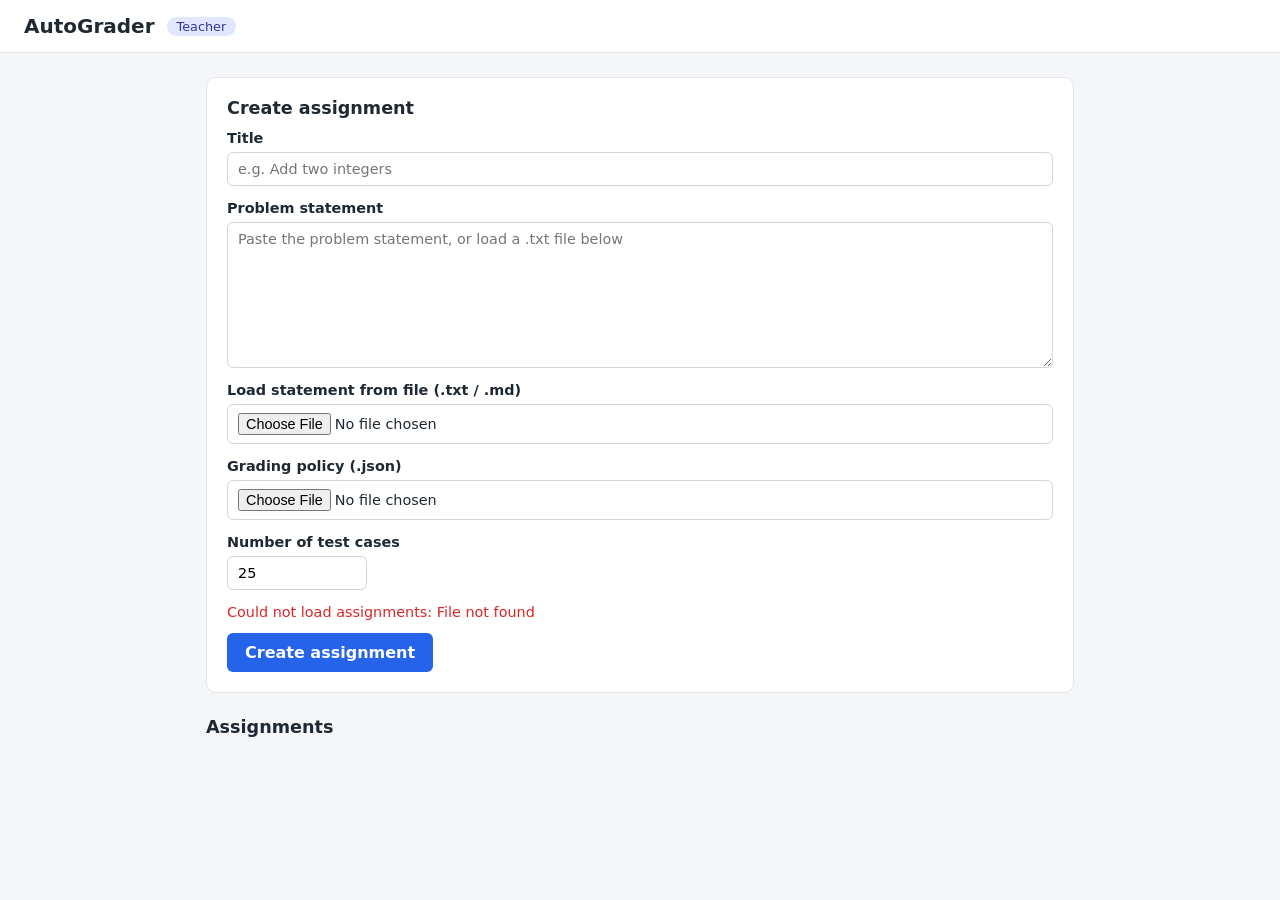
==== frontend/index.html @ b6e31d0d "Done till Tese case generation" ====
<!DOCTYPE html>
<html lang="en">
<head>
  <meta charset="UTF-8">
  <meta name="viewport" content="width=device-width, initial-scale=1">
  <title>AutoGrader - Teacher</title>
  <link rel="stylesheet" href="style.css">
</head>
<body>
  <header class="topbar">
    <h1>AutoGrader</h1>
    <span class="role">Teacher</span>
  </header>

  <main>
    <section class="card">
      <h2>Create assignment</h2>
      <form id="assignment-form" novalidate>
        <label>Title
          <input id="title" type="text" placeholder="e.g. Add two integers">
        </label>

        <label>Problem statement
          <textarea id="statement" rows="8" placeholder="Paste the problem statement, or load a .txt file below"></textarea>
        </label>
        <label>Load statement from file (.txt / .md)
          <input id="statement-file" type="file" accept=".txt,.md">
        </label>

        <label>Grading policy (.json)
          <input id="policy-file" type="file" accept=".json">
        </label>

        

        <label>Number of test cases
          <input id="num-tests" type="number" value="25" min="5" max="100">
        </label>

        <p id="form-message" role="alert"></p>
        <button type="submit">Create assignment</button>
      </form>
    </section>

    <section>
      <h2>Assignments</h2>
      <div id="tiles" class="tiles"></div>
    </section>
  </main>

  <script src="app.js"></script>
</body>
</html>
---- frontend/style.css ----
:root {
  --bg: #f4f6f8;
  --card: #ffffff;
  --text: #1f2933;
  --muted: #667085;
  --primary: #2563eb;
  --green: #16a34a;
  --green-bg: #dcfce7;
  --red: #dc2626;
}

* { box-sizing: border-box; }

body {
  margin: 0;
  font-family: system-ui, -apple-system, "Segoe UI", sans-serif;
  background: var(--bg);
  color: var(--text);
}

.topbar {
  display: flex;
  align-items: center;
  gap: 12px;
  padding: 14px 24px;
  background: var(--card);
  border-bottom: 1px solid #e4e7ec;
}
.topbar h1 { margin: 0; font-size: 1.25rem; }
.role {
  font-size: 0.8rem;
  padding: 2px 10px;
  border-radius: 999px;
  background: #e0e7ff;
  color: #3730a3;
}

main { max-width: 900px; margin: 24px auto; padding: 0 16px; }
h2 { margin: 24px 0 12px; font-size: 1.1rem; }

.card {
  background: var(--card);
  border: 1px solid #e4e7ec;
  border-radius: 10px;
  padding: 20px;
}
.card h2 { margin-top: 0; }

form label {
  display: block;
  margin-bottom: 14px;
  font-size: 0.9rem;
  font-weight: 600;
}
input[type="text"], input[type="number"], textarea, input[type="file"] {
  display: block;
  width: 100%;
  margin-top: 6px;
  padding: 8px 10px;
  border: 1px solid #d0d5dd;
  border-radius: 6px;
  font: inherit;
  font-weight: 400;
  background: #fff;
}
input[type="number"] { max-width: 140px; }
textarea { resize: vertical; }

button {
  padding: 10px 18px;
  border: 0;
  border-radius: 6px;
  background: var(--primary);
  color: #fff;
  font: inherit;
  font-weight: 600;
  cursor: pointer;
}
button:hover { filter: brightness(0.95); }

#form-message { min-height: 1.2em; margin: 0 0 12px; font-size: 0.9rem; color: var(--red); }

.tiles {
  display: grid;
  grid-template-columns: repeat(auto-fill, minmax(240px, 1fr));
  gap: 14px;
}
.tile {
  padding: 16px;
  border-radius: 10px;
  background: var(--green-bg);
  border: 1px solid var(--green);
  border-left-width: 6px;
}
.tile h3 { margin: 0 0 6px; font-size: 1rem; }
.tile .meta { margin: 2px 0; font-size: 0.82rem; color: var(--muted); }
.tile .id { font-family: ui-monospace, Consolas, monospace; color: var(--text); }
.tile .status { margin-top: 8px; font-size: 0.8rem; font-weight: 700; color: var(--green); }
.empty { color: var(--muted); font-size: 0.9rem; }

.tile.draft {
  background: #f2f4f7;
  border-color: #98a2b3;
}
.tile.draft .status { color: #667085; }
.tile button { margin-top: 10px; padding: 6px 12px; font-size: 0.85rem; }

button.secondary { background: #fff; color: var(--primary); border: 1px solid var(--primary); }
button:disabled { opacity: 0.5; cursor: not-allowed; filter: none; }
.tile-actions { display: flex; flex-wrap: wrap; gap: 8px; }

.actions { display: flex; gap: 10px; margin: 12px 0 16px; }
.status-line { min-height: 1.4em; font-size: 0.9rem; color: var(--muted); }
.status-line.error { color: var(--red); }
.table-wrap { padding: 0; overflow-x: auto; }
table { width: 100%; border-collapse: collapse; font-size: 0.85rem; }
th, td { text-align: left; vertical-align: top; padding: 8px 10px; border-bottom: 1px solid #eef0f3; }
th { background: #f9fafb; font-weight: 600; }
td pre { margin: 0; white-space: pre-wrap; word-break: break-word; font-family: ui-monospace, Consolas, monospace; }
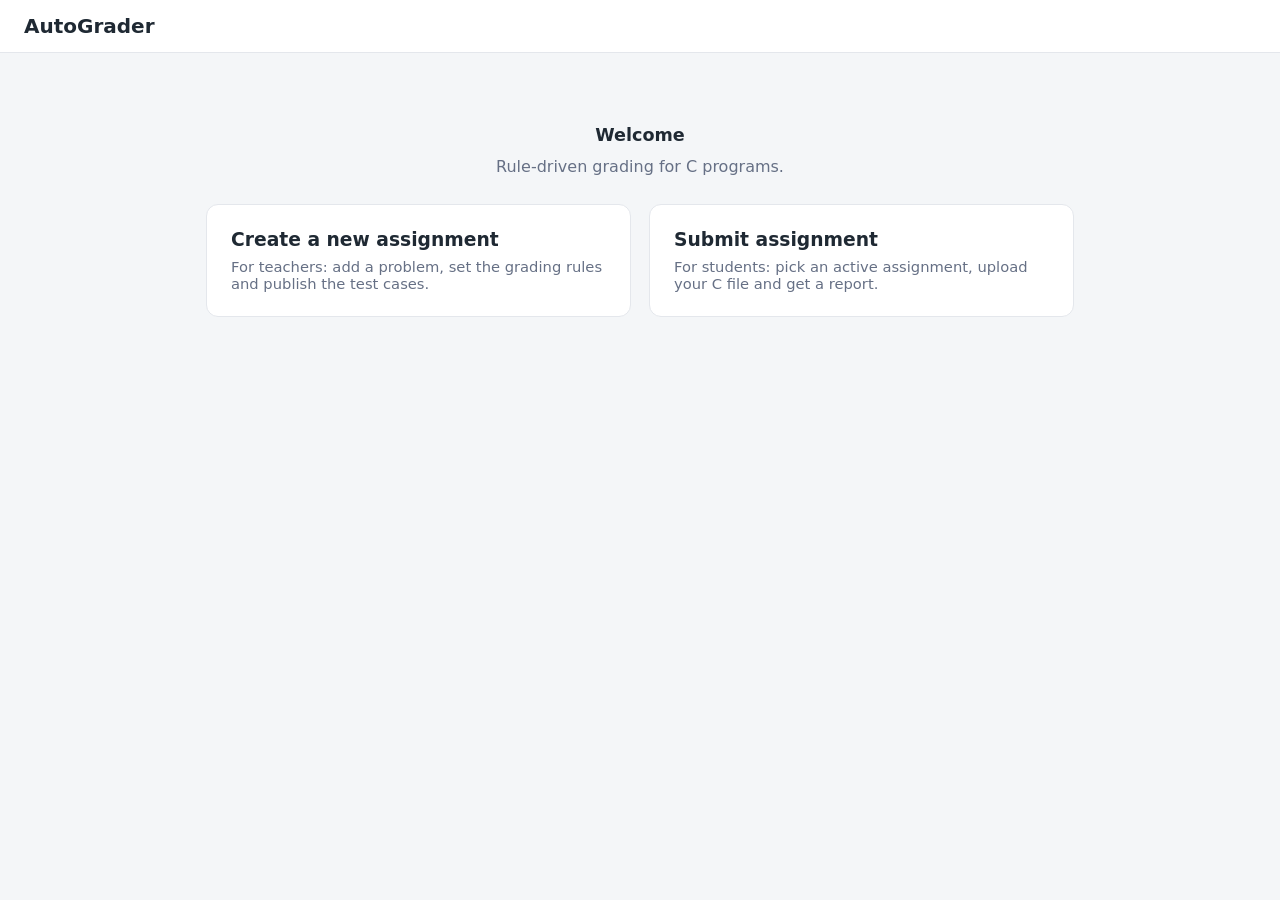
==== commit 4ac06f13: "Docker setup" ====
--- a/frontend/index.html
+++ b/frontend/index.html
@@ -3,51 +3,27 @@
 <head>
   <meta charset="UTF-8">
   <meta name="viewport" content="width=device-width, initial-scale=1">
-  <title>AutoGrader - Teacher</title>
+  <title>AutoGrader</title>
   <link rel="stylesheet" href="style.css">
 </head>
 <body>
   <header class="topbar">
     <h1>AutoGrader</h1>
-    <span class="role">Teacher</span>
   </header>
 
-  <main>
-    <section class="card">
-      <h2>Create assignment</h2>
-      <form id="assignment-form" novalidate>
-        <label>Title
-          <input id="title" type="text" placeholder="e.g. Add two integers">
-        </label>
-
-        <label>Problem statement
-          <textarea id="statement" rows="8" placeholder="Paste the problem statement, or load a .txt file below"></textarea>
-        </label>
-        <label>Load statement from file (.txt / .md)
-          <input id="statement-file" type="file" accept=".txt,.md">
-        </label>
-
-        <label>Grading policy (.json)
-          <input id="policy-file" type="file" accept=".json">
-        </label>
-
-        
-
-        <label>Number of test cases
-          <input id="num-tests" type="number" value="25" min="5" max="100">
-        </label>
-
-        <p id="form-message" role="alert"></p>
-        <button type="submit">Create assignment</button>
-      </form>
-    </section>
-
-    <section>
-      <h2>Assignments</h2>
-      <div id="tiles" class="tiles"></div>
-    </section>
+  <main class="landing">
+    <h2>Welcome</h2>
+    <p class="lead">Rule-driven grading for C programs.</p>
+    <div class="choices">
+      <a class="choice" href="/teacher.html">
+        <h3>Create a new assignment</h3>
+        <p>For teachers: add a problem, set the grading rules and publish the test cases.</p>
+      </a>
+      <a class="choice" href="/student.html">
+        <h3>Submit assignment</h3>
+        <p>For students: pick an active assignment, upload your C file and get a report.</p>
+      </a>
+    </div>
   </main>
-
-  <script src="app.js"></script>
 </body>
 </html>
--- a/frontend/style.css
+++ b/frontend/style.css
@@ -116,4 +116,42 @@
 table { width: 100%; border-collapse: collapse; font-size: 0.85rem; }
 th, td { text-align: left; vertical-align: top; padding: 8px 10px; border-bottom: 1px solid #eef0f3; }
 th { background: #f9fafb; font-weight: 600; }
-td pre { margin: 0; white-space: pre-wrap; word-break: break-word; font-family: ui-monospace, Consolas, monospace; }+td pre { margin: 0; white-space: pre-wrap; word-break: break-word; font-family: ui-monospace, Consolas, monospace; }
+
+.home-link { margin-left: auto; font-size: 0.9rem; color: var(--primary); text-decoration: none; }
+
+.landing { text-align: center; padding-top: 24px; }
+.lead { color: var(--muted); margin: 0 0 28px; }
+.choices { display: grid; grid-template-columns: repeat(auto-fit, minmax(260px, 1fr)); gap: 18px; text-align: left; }
+.choice {
+  display: block; padding: 24px; border-radius: 12px; background: var(--card);
+  border: 1px solid #e4e7ec; color: inherit; text-decoration: none;
+}
+.choice:hover { border-color: var(--primary); box-shadow: 0 2px 10px rgba(37, 99, 235, 0.12); }
+.choice h3 { margin: 0 0 8px; }
+.choice p { margin: 0; color: var(--muted); font-size: 0.92rem; }
+
+input[readonly] { background: #f2f4f7; color: var(--muted); }
+.tile.clickable { cursor: pointer; }
+.tile.clickable:hover { filter: brightness(0.97); }
+.tile.selected { outline: 3px solid var(--primary); }
+
+.statement {
+  margin-top: 14px; padding: 12px; background: #f9fafb; border: 1px solid #e4e7ec;
+  border-radius: 6px; white-space: pre-wrap; max-height: 320px; overflow: auto;
+  font-family: ui-monospace, Consolas, monospace; font-size: 0.88rem;
+}
+
+.status-tile { background: #fff; border-color: #d0d5dd; border-left-color: var(--primary); }
+.meta.error { color: var(--red); }
+.steps { list-style: none; padding: 0; margin: 10px 0; }
+.steps li { position: relative; padding: 6px 0 6px 28px; color: var(--muted); }
+.steps li::before { content: "\25CB"; position: absolute; left: 4px; }
+.steps li.active { color: var(--text); font-weight: 600; }
+.steps li.active::before { content: "\25D0"; color: var(--primary); }
+.steps li.done { color: var(--green); }
+.steps li.done::before { content: "\2713"; }
+.button-link {
+  display: inline-block; margin-top: 8px; padding: 10px 18px; border-radius: 6px;
+  background: var(--green); color: #fff; text-decoration: none; font-weight: 600;
+}
